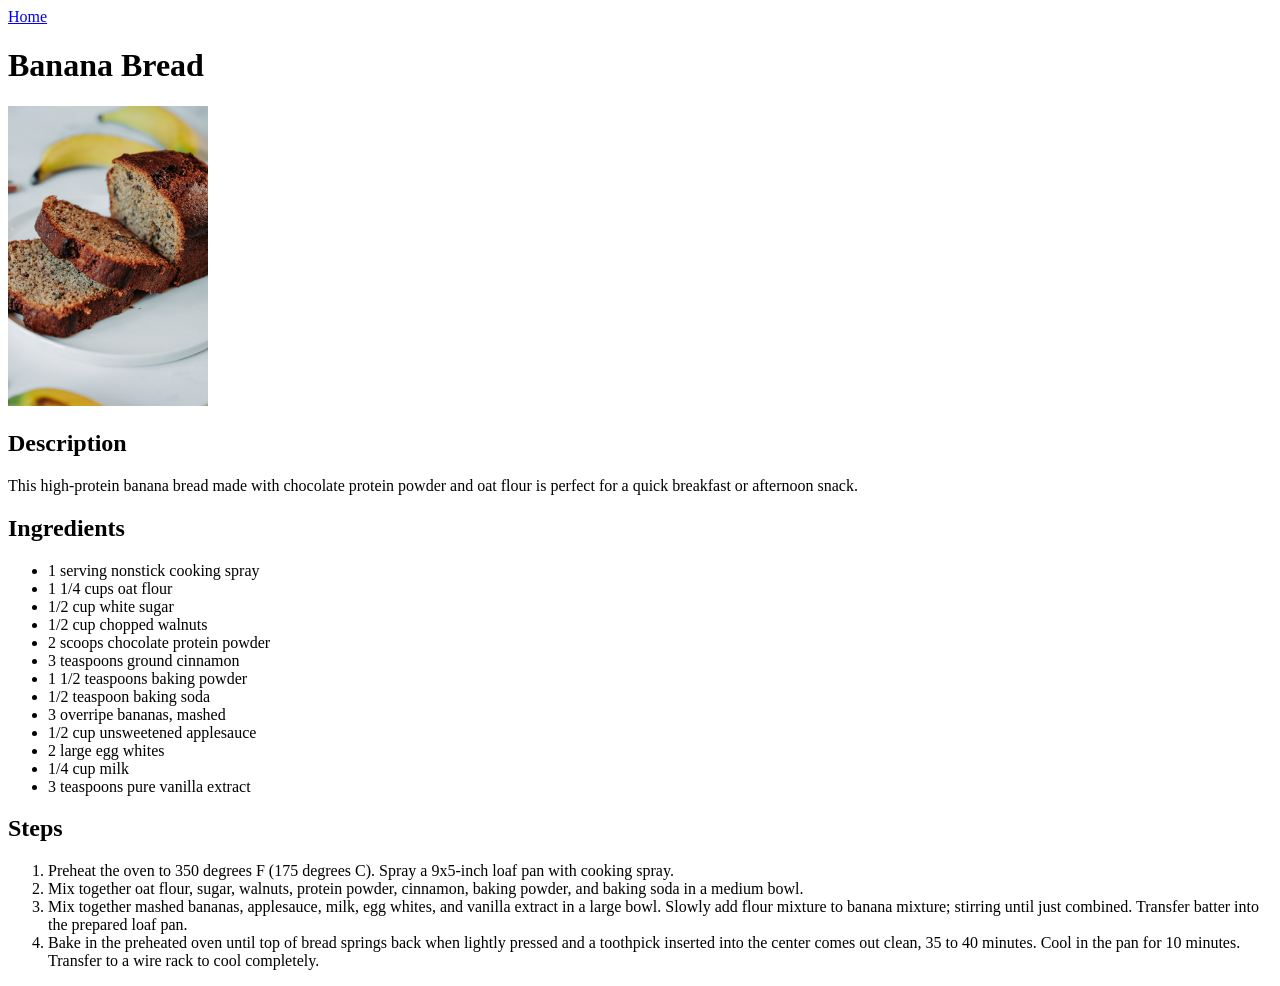
==== recipes/banana_bread.html @ cfe2879d "Added content for Banana Bread recipe Added free image, heading, description, ingredients and steps" ====
<!DOCTYPE html>
<html lang="en">
<head>
    <meta charset="UTF-8">
    <meta name="viewport" content="width=device-width, initial-scale=1.0">
    <title>Banana Bread Recipe</title>
</head>
<body>
    <a href="../index.html">Home</a>
    <h1>Banana Bread</h1>
    <img src="../images/banana_bread.jpg" alt="A picture of a banana cake" height="300" width=""200>
    <h2>Description</h2>
    <p>This high-protein banana bread made with chocolate protein powder and oat flour is perfect for a quick breakfast or afternoon snack.</p>
    <h2>Ingredients</h2>
    <ul>
        <li>1 serving nonstick cooking spray</li>
        <li>1 1/4 cups oat flour</li>
        <li>1/2 cup white sugar</li>
        <li>1/2 cup chopped walnuts</li>
        <li>2 scoops chocolate protein powder</li>
        <li>3 teaspoons ground cinnamon</li>
        <li>1 1/2 teaspoons baking powder</li>
        <li>1/2 teaspoon baking soda</li>
        <li>3 overripe bananas, mashed</li>
        <li>1/2 cup unsweetened applesauce</li>
        <li>2 large egg whites</li>
        <li>1/4 cup milk</li>
        <li>3 teaspoons pure vanilla extract</li>
    </ul>
    <h2>Steps</h2>
    <ol>
        <li>Preheat the oven to 350 degrees F (175 degrees C). Spray a 9x5-inch loaf pan with cooking spray.</li>
        <li>Mix together oat flour, sugar, walnuts, protein powder, cinnamon, baking powder, and baking soda in a medium bowl.</li>
        <li>Mix together mashed bananas, applesauce, milk, egg whites, and vanilla extract in a large bowl. Slowly add flour mixture to banana mixture; stirring until just combined. Transfer batter into the prepared loaf pan.</li>
        <li>Bake in the preheated oven until top of bread springs back when lightly pressed and a toothpick inserted into the center comes out clean, 35 to 40 minutes. Cool in the pan for 10 minutes. Transfer to a wire rack to cool completely.</li>
    </ol>
</body>
</html>
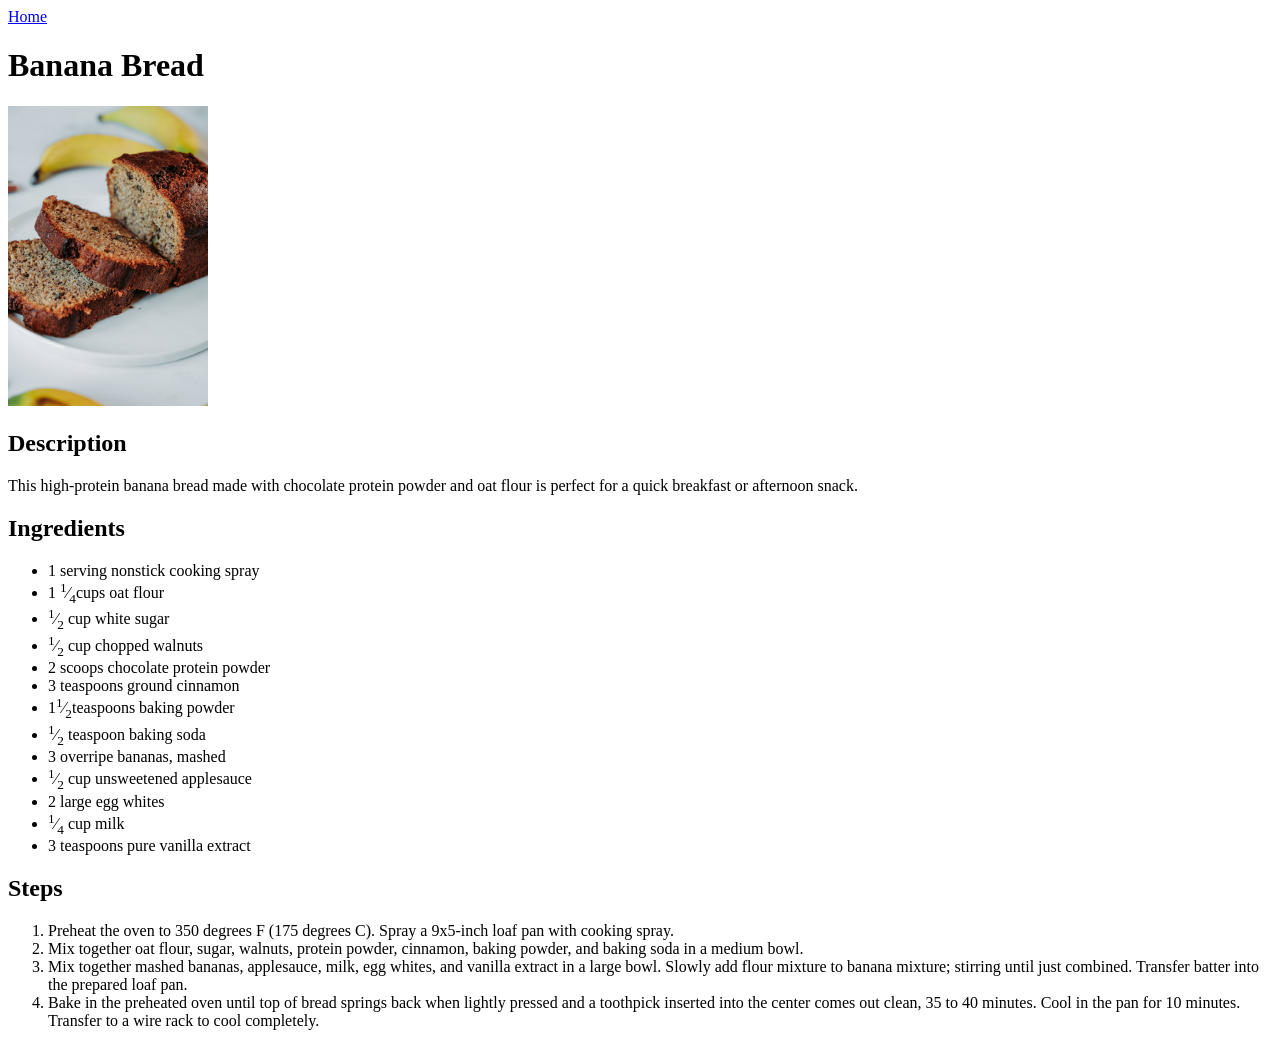
==== commit fdfb6e8f: "Updated HTML syntax for fractions Added HTML elements to properly display fractions for ingredients." ====
--- a/recipes/banana_bread.html
+++ b/recipes/banana_bread.html
@@ -14,17 +14,17 @@
     <h2>Ingredients</h2>
     <ul>
         <li>1 serving nonstick cooking spray</li>
-        <li>1 1/4 cups oat flour</li>
-        <li>1/2 cup white sugar</li>
-        <li>1/2 cup chopped walnuts</li>
+        <li>1 <sup>1</sup>&frasl;<sub>4</sub>cups oat flour</li>
+        <li><sup>1</sup>&frasl;<sub>2</sub> cup white sugar</li>
+        <li><sup>1</sup>&frasl;<sub>2</sub> cup chopped walnuts</li>
         <li>2 scoops chocolate protein powder</li>
         <li>3 teaspoons ground cinnamon</li>
-        <li>1 1/2 teaspoons baking powder</li>
-        <li>1/2 teaspoon baking soda</li>
+        <li>1<sup>1</sup>&frasl;<sub>2</sub>teaspoons baking powder</li>
+        <li><sup>1</sup>&frasl;<sub>2</sub> teaspoon baking soda</li>
         <li>3 overripe bananas, mashed</li>
-        <li>1/2 cup unsweetened applesauce</li>
+        <li><sup>1</sup>&frasl;<sub>2</sub> cup unsweetened applesauce</li>
         <li>2 large egg whites</li>
-        <li>1/4 cup milk</li>
+        <li><sup>1</sup>&frasl;<sub>4</sub> cup milk</li>
         <li>3 teaspoons pure vanilla extract</li>
     </ul>
     <h2>Steps</h2>
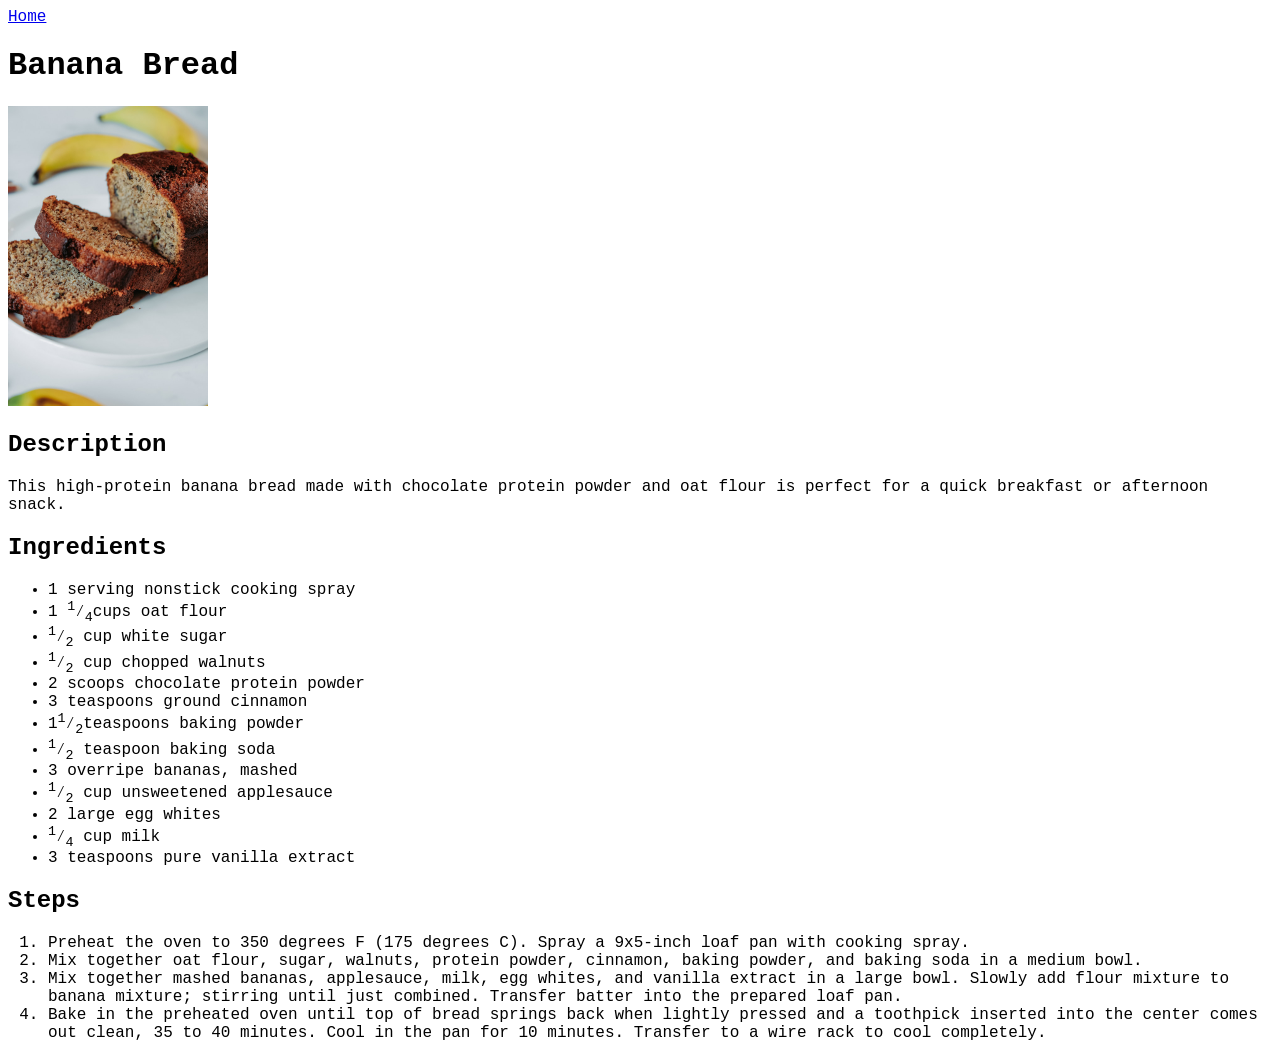
==== commit 472f2b39: "Added custom font for web pages Added new custom font and fixed link to CSS file" ====
--- a/recipes/banana_bread.html
+++ b/recipes/banana_bread.html
@@ -4,6 +4,7 @@
     <meta charset="UTF-8">
     <meta name="viewport" content="width=device-width, initial-scale=1.0">
     <title>Banana Bread Recipe</title>
+    <link rel="stylesheet" href="../styles/style.css">
 </head>
 <body>
     <a href="../index.html">Home</a>
--- a/styles/style.css
+++ b/styles/style.css
@@ -0,0 +1,3 @@
+body {
+    font-family: 'Courier New', Courier, monospace;
+}
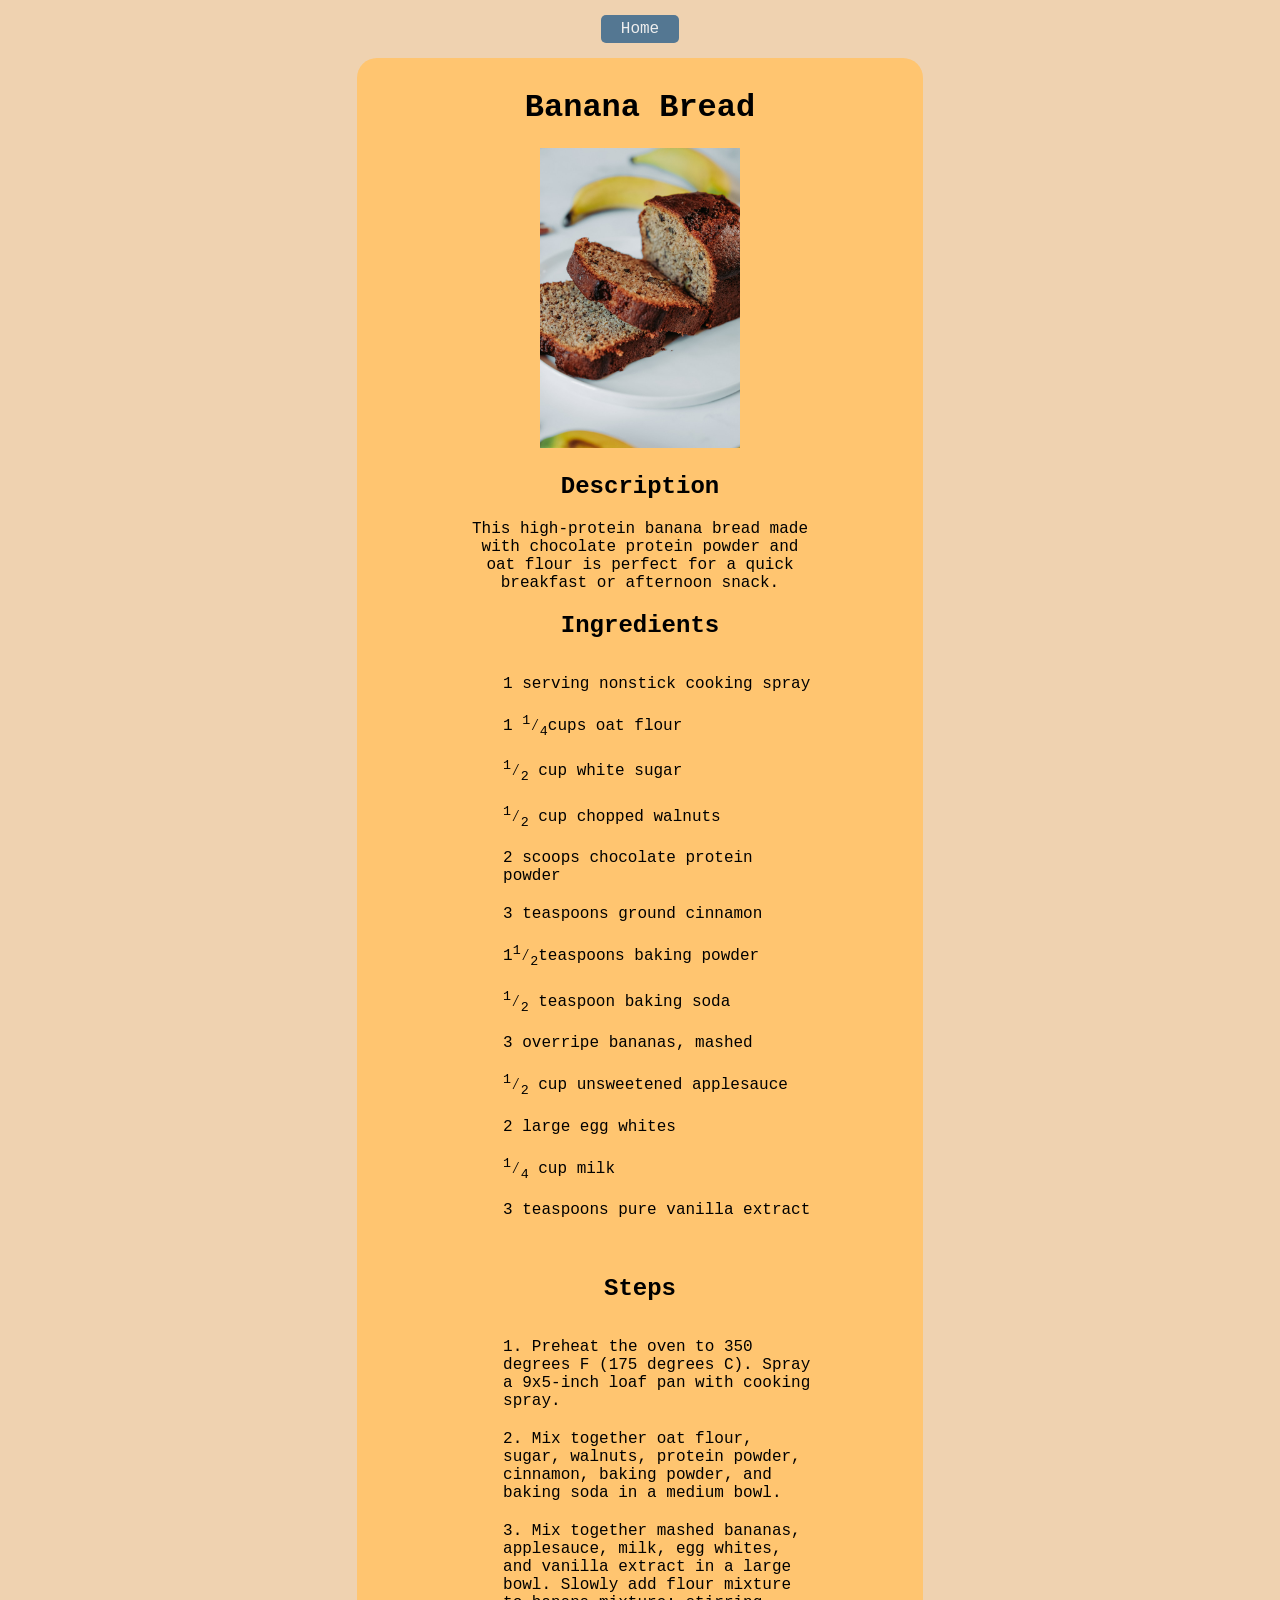
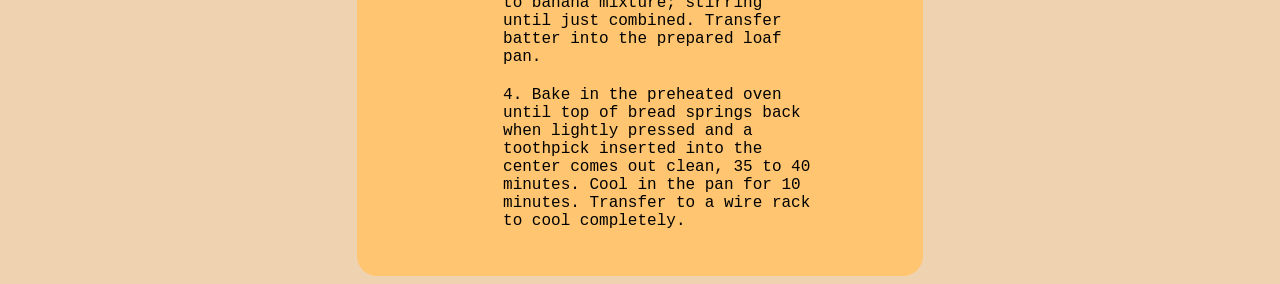
==== commit 256a110f: "Added same CSS for other pages" ====
--- a/recipes/banana_bread.html
+++ b/recipes/banana_bread.html
@@ -7,33 +7,39 @@
     <link rel="stylesheet" href="../styles/style.css">
 </head>
 <body>
-    <a href="../index.html">Home</a>
-    <h1>Banana Bread</h1>
-    <img src="../images/banana_bread.jpg" alt="A picture of a banana cake" height="300" width=""200>
-    <h2>Description</h2>
-    <p>This high-protein banana bread made with chocolate protein powder and oat flour is perfect for a quick breakfast or afternoon snack.</p>
-    <h2>Ingredients</h2>
-    <ul>
-        <li>1 serving nonstick cooking spray</li>
-        <li>1 <sup>1</sup>&frasl;<sub>4</sub>cups oat flour</li>
-        <li><sup>1</sup>&frasl;<sub>2</sub> cup white sugar</li>
-        <li><sup>1</sup>&frasl;<sub>2</sub> cup chopped walnuts</li>
-        <li>2 scoops chocolate protein powder</li>
-        <li>3 teaspoons ground cinnamon</li>
-        <li>1<sup>1</sup>&frasl;<sub>2</sub>teaspoons baking powder</li>
-        <li><sup>1</sup>&frasl;<sub>2</sub> teaspoon baking soda</li>
-        <li>3 overripe bananas, mashed</li>
-        <li><sup>1</sup>&frasl;<sub>2</sub> cup unsweetened applesauce</li>
-        <li>2 large egg whites</li>
-        <li><sup>1</sup>&frasl;<sub>4</sub> cup milk</li>
-        <li>3 teaspoons pure vanilla extract</li>
-    </ul>
-    <h2>Steps</h2>
-    <ol>
-        <li>Preheat the oven to 350 degrees F (175 degrees C). Spray a 9x5-inch loaf pan with cooking spray.</li>
-        <li>Mix together oat flour, sugar, walnuts, protein powder, cinnamon, baking powder, and baking soda in a medium bowl.</li>
-        <li>Mix together mashed bananas, applesauce, milk, egg whites, and vanilla extract in a large bowl. Slowly add flour mixture to banana mixture; stirring until just combined. Transfer batter into the prepared loaf pan.</li>
-        <li>Bake in the preheated oven until top of bread springs back when lightly pressed and a toothpick inserted into the center comes out clean, 35 to 40 minutes. Cool in the pan for 10 minutes. Transfer to a wire rack to cool completely.</li>
-    </ol>
+    <div id="center-div">
+        <a href="../index.html" class="link-as-button">Home</a>
+    </div>
+    <div id="recipe-card">
+        <h1>Banana Bread</h1>
+        <img src="../images/banana_bread.jpg" alt="A picture of a banana cake" height="300" width=""200>
+        <div id="recipe-info">
+            <h2>Description</h2>
+            <p>This high-protein banana bread made with chocolate protein powder and oat flour is perfect for a quick breakfast or afternoon snack.</p>
+            <h2>Ingredients</h2>
+            <ul>
+                <li>1 serving nonstick cooking spray</li>
+                <li>1 <sup>1</sup>&frasl;<sub>4</sub>cups oat flour</li>
+                <li><sup>1</sup>&frasl;<sub>2</sub> cup white sugar</li>
+                <li><sup>1</sup>&frasl;<sub>2</sub> cup chopped walnuts</li>
+                <li>2 scoops chocolate protein powder</li>
+                <li>3 teaspoons ground cinnamon</li>
+                <li>1<sup>1</sup>&frasl;<sub>2</sub>teaspoons baking powder</li>
+                <li><sup>1</sup>&frasl;<sub>2</sub> teaspoon baking soda</li>
+                <li>3 overripe bananas, mashed</li>
+                <li><sup>1</sup>&frasl;<sub>2</sub> cup unsweetened applesauce</li>
+                <li>2 large egg whites</li>
+                <li><sup>1</sup>&frasl;<sub>4</sub> cup milk</li>
+                <li>3 teaspoons pure vanilla extract</li>
+            </ul>
+            <h2>Steps</h2>
+            <ol>
+                <li>Preheat the oven to 350 degrees F (175 degrees C). Spray a 9x5-inch loaf pan with cooking spray.</li>
+                <li>Mix together oat flour, sugar, walnuts, protein powder, cinnamon, baking powder, and baking soda in a medium bowl.</li>
+                <li>Mix together mashed bananas, applesauce, milk, egg whites, and vanilla extract in a large bowl. Slowly add flour mixture to banana mixture; stirring until just combined. Transfer batter into the prepared loaf pan.</li>
+                <li>Bake in the preheated oven until top of bread springs back when lightly pressed and a toothpick inserted into the center comes out clean, 35 to 40 minutes. Cool in the pan for 10 minutes. Transfer to a wire rack to cool completely.</li>
+            </ol>
+        </div>
+    </div>
 </body>
 </html>
--- a/styles/style.css
+++ b/styles/style.css
@@ -1,3 +1,55 @@
 body {
     font-family: 'Courier New', Courier, monospace;
+    background-color: #EFD2B0;
+}
+
+h1 {
+    text-align: center;
+}
+
+#center-div {
+    text-align: center;
+    margin: 20px;
+}
+
+ul {
+    display: inline-block;
+    list-style: none;
+    text-align: left;
+}
+
+li {
+  margin-bottom: 20px;
+}
+
+.link-as-button {
+    text-decoration: none;
+    background-color: #547792;
+    color: #EEEEEE;
+    padding: 5px 20px;
+    border-radius: 5px;
+}
+
+.link-as-button:hover{
+    background-color: #1A3263;
+}
+
+#recipe-card{
+    text-align: center;
+    background-color: #FFC570;
+    border-radius: 20px;
+    margin: 0 auto;
+    padding: 10px 30px;
+    width: 40%;
+}
+
+ol {
+    display: inline-block;
+    text-align: left;
+    list-style-position: inside;
+}
+
+#recipe-info{
+    margin: 0 auto;
+    width: 70%;
 }
